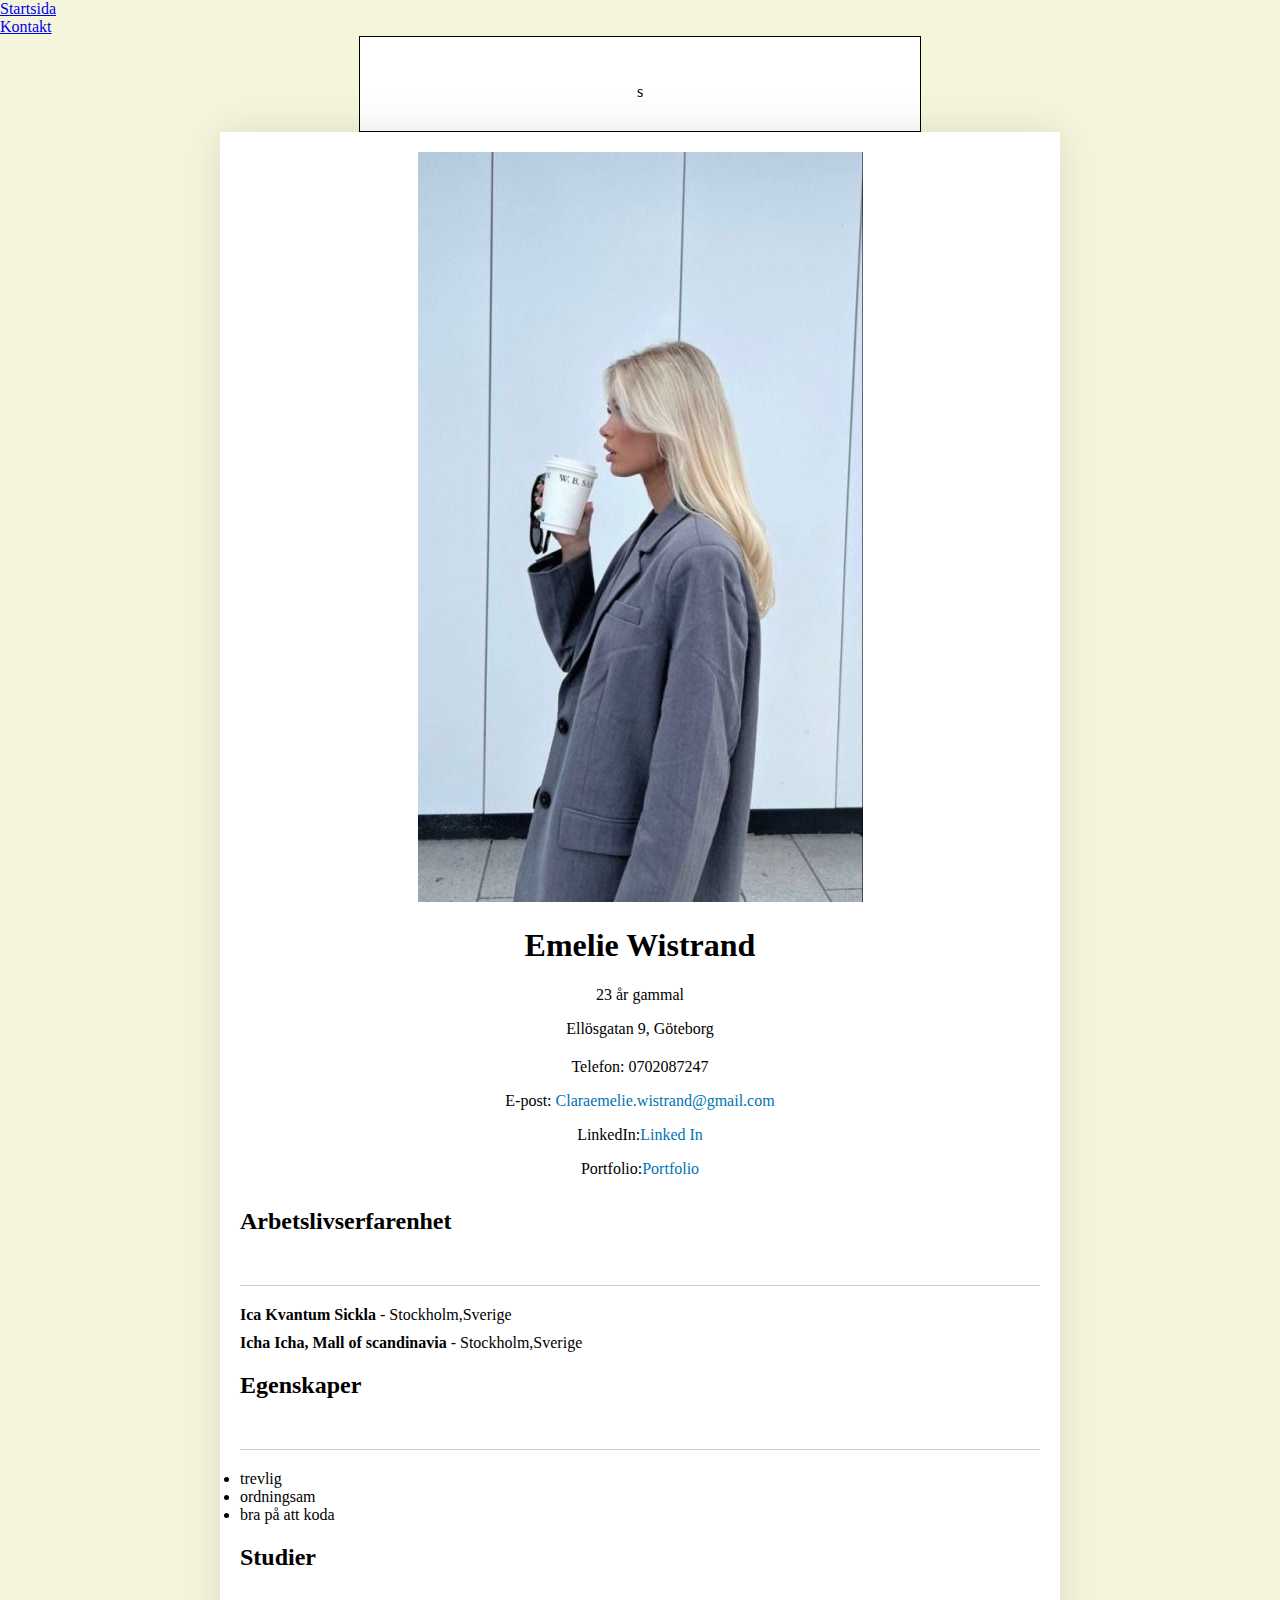
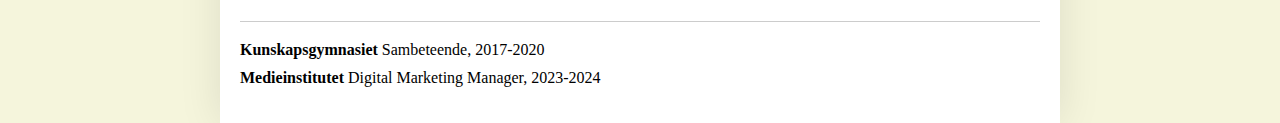
==== Index.html @ 5562a464 "uppdatering" ====
<!DOCTYPE html>
<html lang="en">
<head>
    <!DOCTYPE html>
<html lang="en">
<head>
    <meta charset="UTF-8">
    <meta name="viewport" content="width=device-width, initial-scale=1.0">
    <title>Kontakt</title>

    <link rel="stylesheet" href="style.css" >
</head>
<body>
    
    <header>
        <div style="text-align: left;"><a href="index.html">Startsida</a></div>
        <div style="margin: left 90%;"><a href="Kontakt.html">Kontakt</a></div>
    </header>

<main>

    

    <p>
    
    </p>
s
</main>  

</body>
</html>
    <meta charset="UTF-8">
    <meta name="viewport" content="width=device-width, initial-scale=1.0">
    <title>Emelie Wistrand - CV</title>
    


    <style>
        body {
            font-family: :Verdana, Geneva, Tahoma, sans-serifVerdana, Geneva, Tahoma, sans-serif; 
            background-color:beige;
            margin: 2;
            padding: 2;
        }

        .container {
            max-width: 800px;
            margin: 0 auto;
            background-color: #fff;
            box-shadow: 0 0 40px rgba(0, 0, 0, 0.1);
            padding: 20px;
        }

        .header {
            text-align: center;
        }

        .profile-image {
            border-radius: 50%;
            max-width: 150px;
            display: block;
            margin: 0auto;


        }

        .contact-info {
            margin-top: 20px;
            text-align: center;
        }

        .section {
            margin-top: 30px;
        }

        .section h2 {
            font-size: 24px;
            border-bottom: 1px solid #ccc;
            padding-bottom: 50px;
        }

        .section p {
            margin: 10px 0;
        }

        .section ul {
            list-style-type: square;
            padding-left: 20px;
        }

        .contact-info a {
            text-decoration: none;
            color: #0073b5;
        }
    </style>

<body>
    <div class="container">
        <div class="header">
            <img src="cv bild VS code.jpeg " alt=""> 
            
            <h1> Emelie Wistrand</h1>
            <p>23 år gammal</p>
            <p>Ellösgatan 9, Göteborg</p>
        </div>
        <div class="contact-info">
            <p>Telefon: 0702087247</p>
            <p>E-post: <a href="mailto:Claraemelie.wistrand@gmail.com">Claraemelie.wistrand@gmail.com</a></p>
            <p>LinkedIn:<a href="https://www.linkedin.com/in/emelie-wistrand-a25460162/">Linked In</a>
            <p>Portfolio:<a href="https://caper-oarfish-s5xk.squarespace.com/pages/">Portfolio</a>
            </p>
        
        </div>

        <div class="section">
            <h2>Arbetslivserfarenhet</h2>
            <p><strong>Ica Kvantum Sickla</strong> - Stockholm,Sverige</p>
            <p><strong> Icha Icha, Mall of scandinavia</strong> - Stockholm,Sverige</p>
         
         
         
            <h2>Egenskaper</h2>
           <li>trevlig</li>
           <li>ordningsam</li>
           <li>bra på att koda</li>

           <h2>Studier</h2>
           <p><strong> Kunskapsgymnasiet</strong> Sambeteende, 2017-2020</p>
           <p><strong> Medieinstitutet</strong> Digital Marketing Manager, 2023-2024</p>
           
           
            <p></p>
            <ul>
            
                
            </ul>
        </div>

        <div class="box">
            <div class="item"></div>
            <div class="item" ></div>
            <div class="item"></div>
            <div class="item"></div>
        </div>
       
        <!-- Lägg till fler sektioner för utbildning, färdigheter, projekt etc. här -->
    </div>
</body>
---- style.css ----
body{
    background-color: bisque;
    font-family: 'Times New Roman', Times, serif;
    padding: 0px;
    margin: 0px;

}
main {
    width: 500px;
    border: 1px solid black;
    text-align: center;
    padding: 30px; 
    margin: auto;
    background-color: white


}

h1{
    font-family: 'Lora', serif;
}
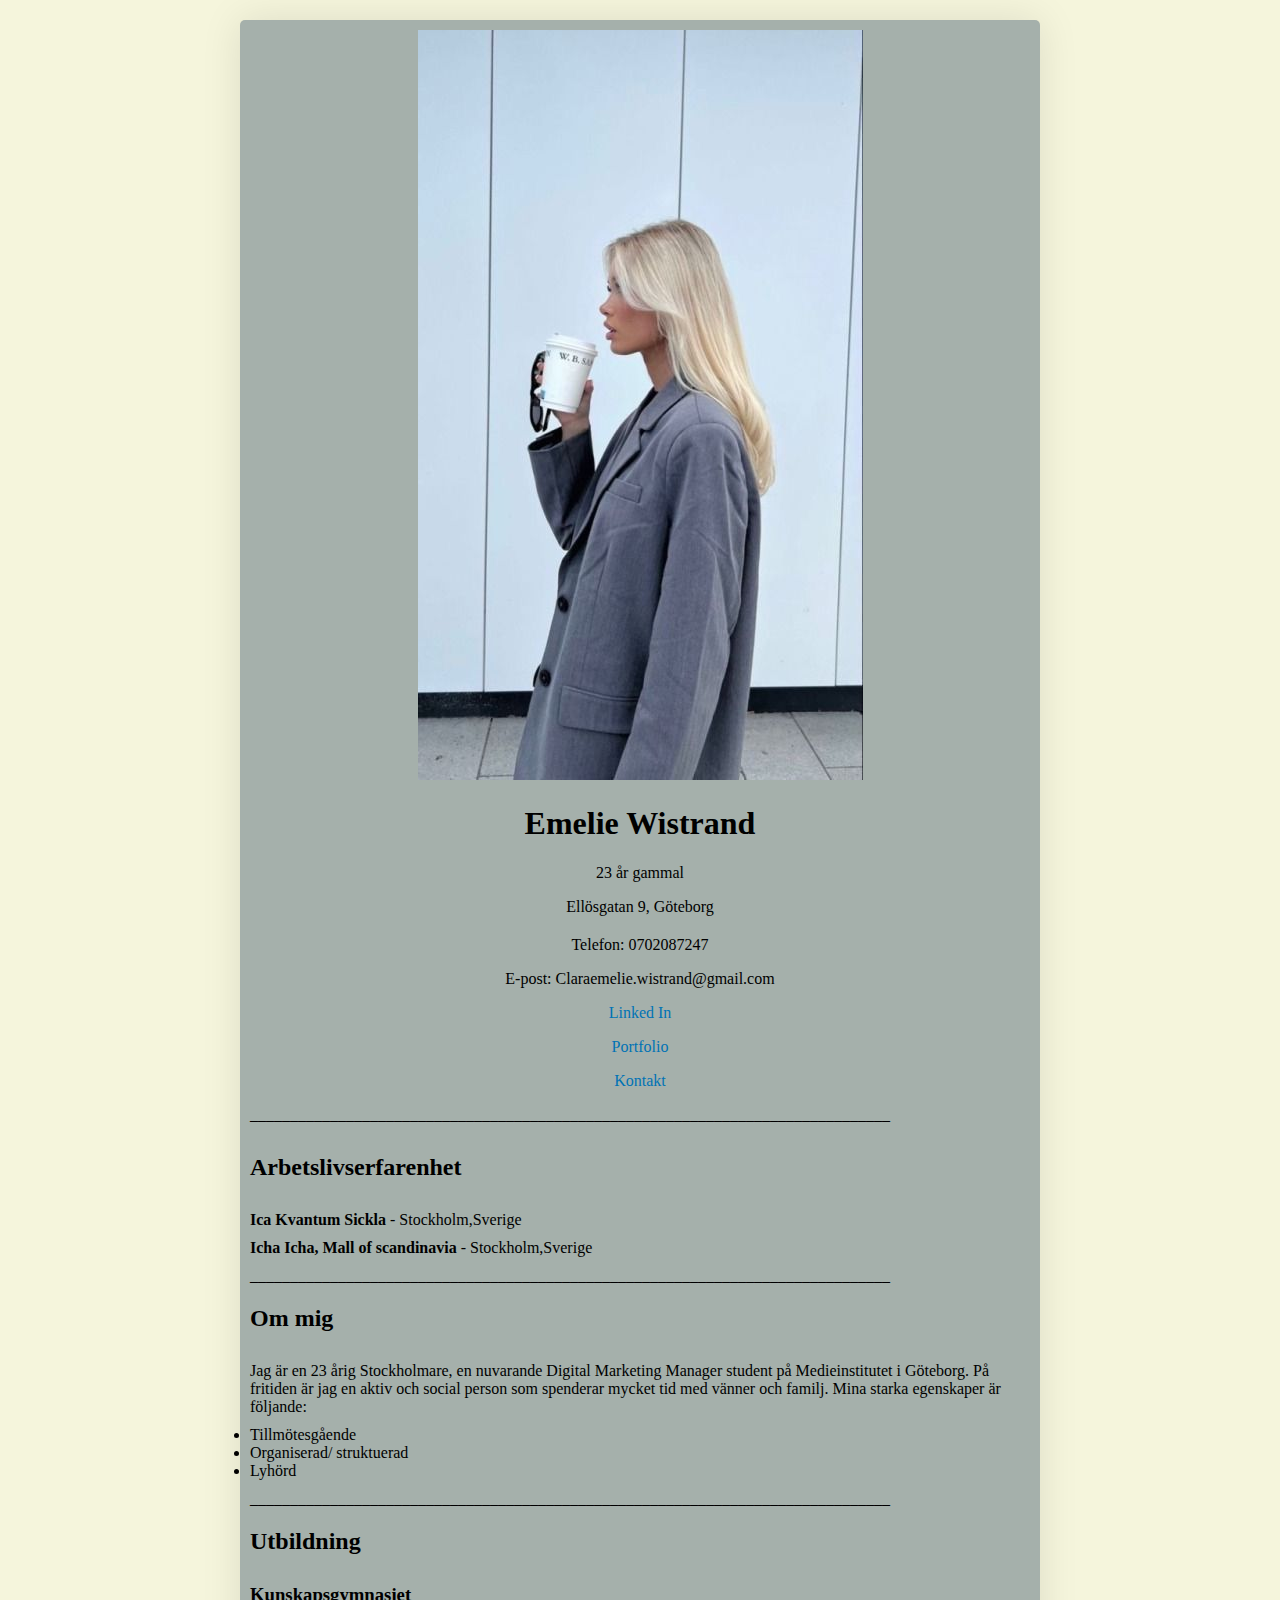
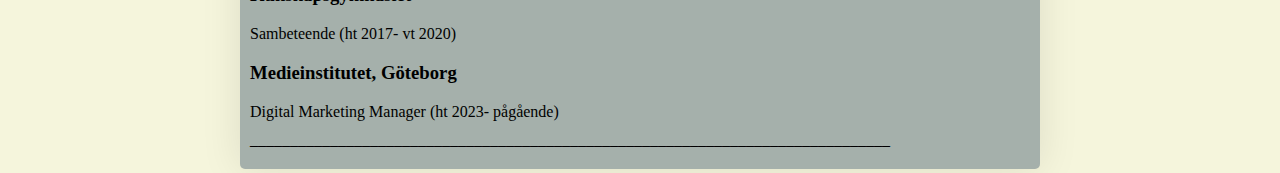
==== commit 3dc7778f: "uppload" ====
--- a/Index.html
+++ b/Index.html
@@ -12,10 +12,7 @@
 </head>
 <body>
     
-    <header>
-        <div style="text-align: left;"><a href="index.html">Startsida</a></div>
-        <div style="margin: left 90%;"><a href="Kontakt.html">Kontakt</a></div>
-    </header>
+   
 
 <main>
 
@@ -24,7 +21,7 @@
     <p>
     
     </p>
-s
+
 </main>  
 
 </body>
@@ -33,66 +30,7 @@
     <meta name="viewport" content="width=device-width, initial-scale=1.0">
     <title>Emelie Wistrand - CV</title>
     
-
-
-    <style>
-        body {
-            font-family: :Verdana, Geneva, Tahoma, sans-serifVerdana, Geneva, Tahoma, sans-serif; 
-            background-color:beige;
-            margin: 2;
-            padding: 2;
-        }
-
-        .container {
-            max-width: 800px;
-            margin: 0 auto;
-            background-color: #fff;
-            box-shadow: 0 0 40px rgba(0, 0, 0, 0.1);
-            padding: 20px;
-        }
-
-        .header {
-            text-align: center;
-        }
-
-        .profile-image {
-            border-radius: 50%;
-            max-width: 150px;
-            display: block;
-            margin: 0auto;
-
-
-        }
-
-        .contact-info {
-            margin-top: 20px;
-            text-align: center;
-        }
-
-        .section {
-            margin-top: 30px;
-        }
-
-        .section h2 {
-            font-size: 24px;
-            border-bottom: 1px solid #ccc;
-            padding-bottom: 50px;
-        }
-
-        .section p {
-            margin: 10px 0;
-        }
-
-        .section ul {
-            list-style-type: square;
-            padding-left: 20px;
-        }
-
-        .contact-info a {
-            text-decoration: none;
-            color: #0073b5;
-        }
-    </style>
+       
 
 <body>
     <div class="container">
@@ -105,35 +43,41 @@
         </div>
         <div class="contact-info">
             <p>Telefon: 0702087247</p>
-            <p>E-post: <a href="mailto:Claraemelie.wistrand@gmail.com">Claraemelie.wistrand@gmail.com</a></p>
-            <p>LinkedIn:<a href="https://www.linkedin.com/in/emelie-wistrand-a25460162/">Linked In</a>
-            <p>Portfolio:<a href="https://caper-oarfish-s5xk.squarespace.com/pages/">Portfolio</a>
+            <p>E-post: Claraemelie.wistrand@gmail.com</p>
+            <p><a href="https://www.linkedin.com/in/emelie-wistrand-a25460162/">Linked In</a>
+            <p><a href="https://caper-oarfish-s5xk.squarespace.com/pages/">Portfolio</a>
+                <p><a href="kontakt.html">Kontakt</a></p>
+                
             </p>
         
         </div>
 
-        <div class="section">
+        <p> ________________________________________________________________________________</p>
+
+        <div class= "section">
             <h2>Arbetslivserfarenhet</h2>
             <p><strong>Ica Kvantum Sickla</strong> - Stockholm,Sverige</p>
             <p><strong> Icha Icha, Mall of scandinavia</strong> - Stockholm,Sverige</p>
+            <p>________________________________________________________________________________</p>
+
          
          
+            <h2>Om mig</h2>
+            <p> Jag är en 23 årig Stockholmare, en nuvarande Digital Marketing Manager student på Medieinstitutet i Göteborg. På fritiden är jag en aktiv och social person som spenderar mycket tid med vänner och familj. Mina starka egenskaper är följande:</p>
+           <li>Tillmötesgående</li>
+           <li>Organiserad/ struktuerad</li>
+           <li>Lyhörd</li>
+           <p>________________________________________________________________________________</p>
+
+           <h2>Utbildning</h2>
+           <h3>Kunskapsgymnasiet</h3>
+           <p>Sambeteende (ht 2017- vt 2020)</p>
+           <h3>Medieinstitutet, Göteborg</h3>
+           <p>Digital Marketing Manager (ht 2023- pågående)</p>
+           <p>________________________________________________________________________________</p>
+
          
-            <h2>Egenskaper</h2>
-           <li>trevlig</li>
-           <li>ordningsam</li>
-           <li>bra på att koda</li>
-
-           <h2>Studier</h2>
-           <p><strong> Kunskapsgymnasiet</strong> Sambeteende, 2017-2020</p>
-           <p><strong> Medieinstitutet</strong> Digital Marketing Manager, 2023-2024</p>
-           
-           
-            <p></p>
-            <ul>
             
-                
-            </ul>
         </div>
 
         <div class="box">
@@ -143,7 +87,7 @@
             <div class="item"></div>
         </div>
        
-        <!-- Lägg till fler sektioner för utbildning, färdigheter, projekt etc. här -->
+
     </div>
 </body>
 
--- a/style.css
+++ b/style.css
@@ -1,21 +1,114 @@
-body{
-    background-color: bisque;
-    font-family: 'Times New Roman', Times, serif;
-    padding: 0px;
-    margin: 0px;
 
-}
-main {
-    width: 500px;
-    border: 1px solid black;
-    text-align: center;
-    padding: 30px; 
-    margin: auto;
-    background-color: white
+        body {
+            font-family:'Times New Roman', Times, serif; 
+            background-color:beige;
+            margin: 2px;
+            padding: 2px; 
+        }
+
+        .container {
+            max-width: 800px;
+            margin: 0 auto;
+            background-color: #fff;
+            box-shadow: 0 0 40px rgba(0, 0, 0, 0.1);
+            padding: 20px;
+        }
+
+        .header {
+            text-align: center;
+        }
+
+        .profile-image {
+            border-radius: 50%;
+            max-width: 150px;
+            display: block;
+            margin: 0auto;
 
 
-}
+        }
 
-h1{
-    font-family: 'Lora', serif;
-}+        .contact-info {
+            margin-top: 20px;
+            text-align: center;
+        }
+
+        .section {
+            margin-top: 30px;
+        }
+
+        .section h2 {
+            font-size: 24px;
+            border-bottom: 0px solid #ccc;
+            padding-bottom: 10px;
+        }
+
+        .section p {
+            margin: 10px 0;
+        }
+
+        .section ul {
+            list-style-type: square;
+            padding-left: 20px;
+        }
+
+        .contact-info a {
+            text-decoration: none;
+            color: #0073b5;
+        }
+    
+        * {
+            box-sizing: border-box;
+          }
+          
+          
+          input[type=text], select, textarea {
+            width: 100%;
+            padding: 12px;
+            border: 1px solid #ccc;
+            margin-top: 6px;
+            margin-bottom: 16px;
+            resize: vertical;
+          }
+          
+          input[type=submit] {
+            background-color: #0f6f4c;
+            color: rgb(211, 217, 213);
+            padding: 12px 20px;
+            border: none;
+            cursor: pointer;
+          }
+          
+          input[type=submit]:hover {
+            background-color: #b1e7b3;
+          }
+          
+         
+          .container {
+            border-radius: 5px;
+            background-color: #a5b0ab;
+            padding: 10px;
+          }
+          
+          
+          .column {
+            float: left;
+            width: 50%;
+            margin-top: 6px;
+            padding: 20px;
+          }
+          
+         
+          .row:after {
+            content: "";
+            display: table;
+            clear: both;
+          }
+          
+          
+          @media screen and (max-width: 600px) {
+            .column, input[type=submit] {
+              width: 100%;
+              margin-top: 0;
+            }
+          }
+  
